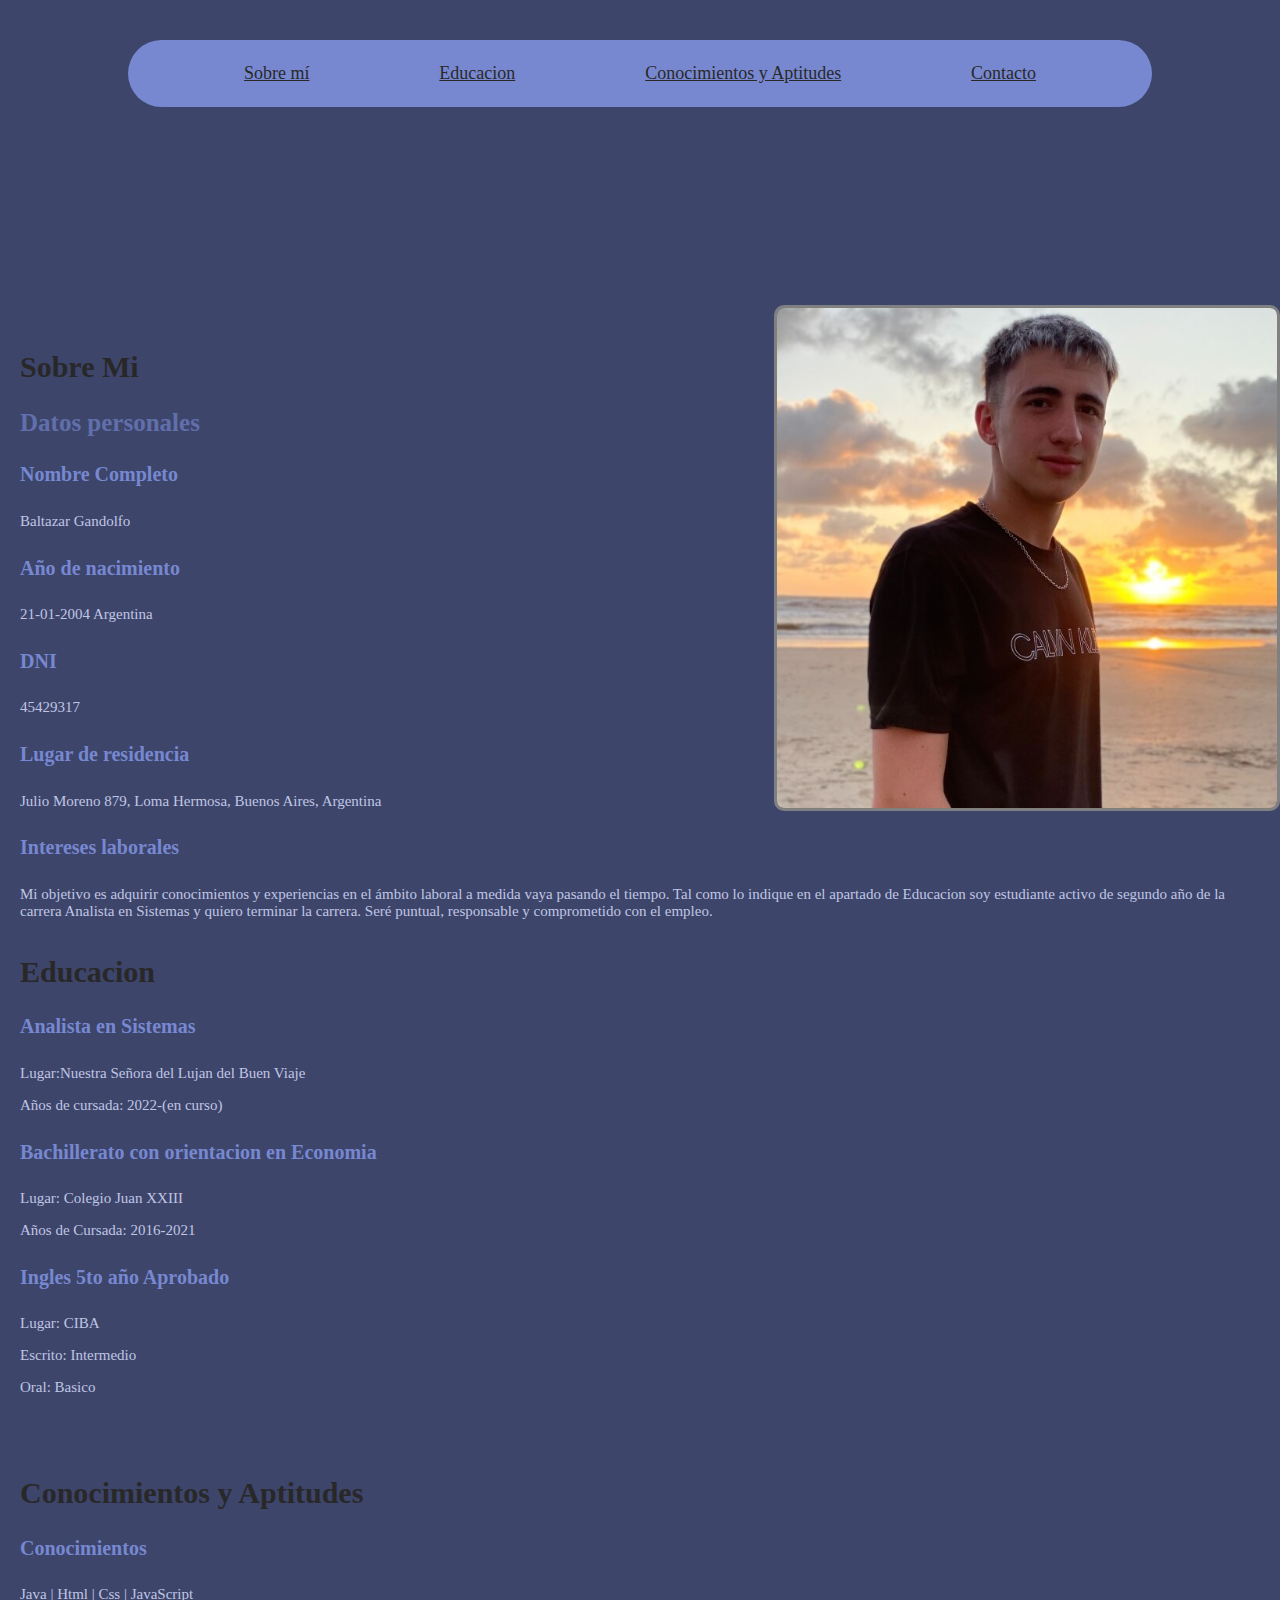
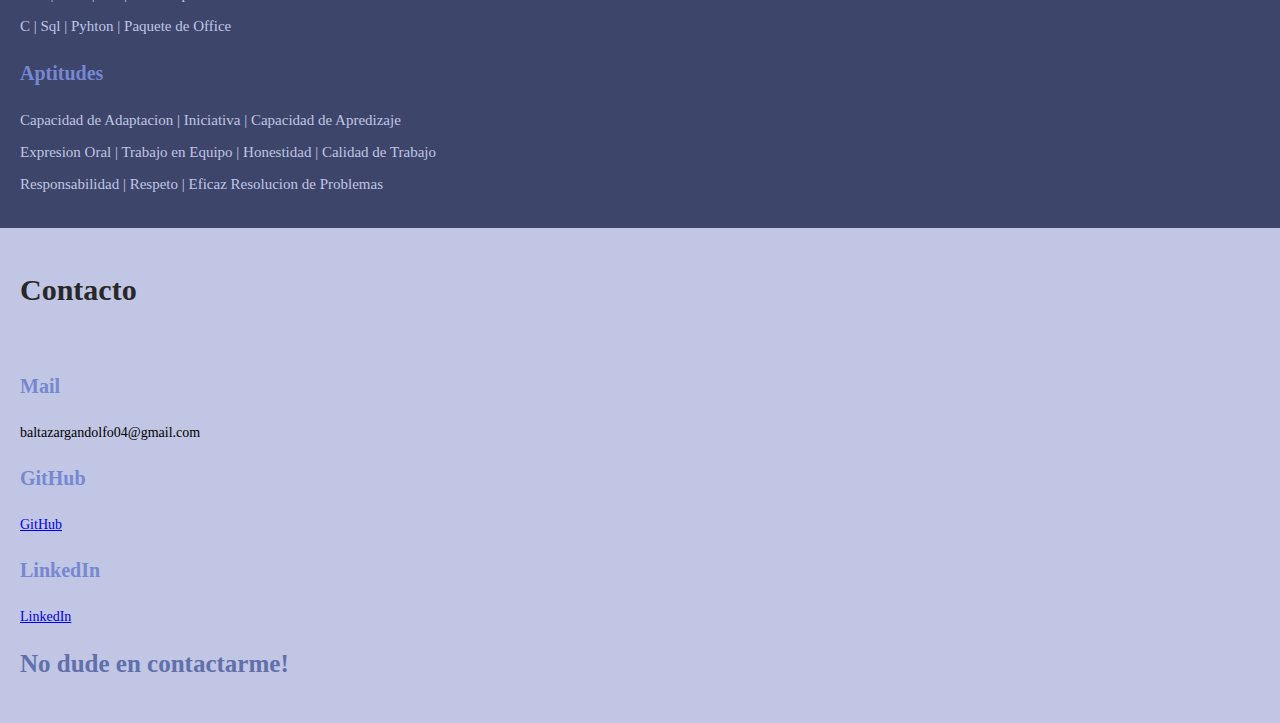
==== Curriculum/index.html @ 0b9947c7 "Parcial" ====
<!DOCTYPE html>
<html lang="es">
    <html lang="es">
        <head>
          <meta charset="UTF-8" />
          <meta http-equiv="X-UA-Compatible" content="IE=edge" />
          <link rel="stylesheet" href="./style.css">
          <meta name="viewport" content="width=device-width, initial-scale=1.0" />
    <title>Baltazar Gandolfo CV</title>
</head>
<body>

    <section class="inicio" id="inicio">
        <div class="contenido-seccion">
            <header>
                <nav id="nav" class="nav">
                    <ul class="lista">
                        <li><a href="#sobremi">Sobre mí</a></li>
                        <li><a href="#edu">Educacion</a></li>
                        <li><a href="#cono">Conocimientos y Aptitudes</a></li>
                        <li><a href="#contacto">Contacto</a></li>
                    </ul>
                </nav>
            </header>
        </div>
    </section>

    <section class="sobremi" id="sobremi">
        <div class="foto">
            <img src="./imagenes/foto_perfil.jpg"  alt="Foto de perfil">
        </div>
        <div class="contenido-seccion">
            <h2 class="titulo-seccion">Sobre Mi</h2>
            <h3>Datos personales</h3>

            <div class="fila">
                <div class="col1">
                    <span class="titulo-detalle"><h4>Nombre Completo</h4></span>
                    <p>Baltazar Gandolfo</p>
                </div>
                <div class="col">
                    <span class="titulo-detalle"><h4>Año de nacimiento</h4></span>
                    <p>21-01-2004 Argentina</p>
                </div>
                <div class="col2">
                    <span class="titulo-detalle"><h4>DNI</h4></span>
                    <p>45429317</p>
                </div>
                <div class="col3">
                    <span class="titulo-detalle"><h4>Lugar de residencia</h4></span>
                    <p>Julio Moreno 879, Loma Hermosa,
                        Buenos Aires, Argentina
                        </p>
                </div>
                <div class="col4">
                    <span class="titulo-detalle"><h4>Intereses laborales</h4></span>
                    <p id="edu">Mi objetivo es adquirir conocimientos y experiencias en el ámbito laboral a medida vaya pasando el tiempo. Tal como lo indique en el apartado de Educacion soy estudiante activo de segundo año de la carrera Analista en Sistemas y quiero terminar la carrera. Seré puntual, responsable y comprometido con el empleo.</p>
                </div>
            </div>
        </div>
    </section>

     <section  class="educacion" >
        <div class="contenido-seccion">
            <h2 class="titulo-seccion">Educacion</h2>
            <div class="info">
                <div class="col">
                    <tr>
                        <td class="datos">
                            <h4>Analista en Sistemas</h4>
                            <p>Lugar:Nuestra Señora del Lujan del Buen Viaje</p>
                            <p>Años de cursada: 2022-(en curso)</p>
                        </td>
                    </tr>
                    <tr>
                        <td>
                            <h4>Bachillerato con orientacion en Economia</h4>
                            <p>Lugar: Colegio Juan XXIII</p>
                            <p>Años de Cursada: 2016-2021</p>
                        </td>
                    </tr>
                    <tr>
                        <td>
                            <h4>Ingles 5to año Aprobado</h4>
                            <p>Lugar: CIBA</p>
                            <p>Escrito: Intermedio</p>
                            <p>Oral: Basico</p>
                        </td>
                    </tr>
                </div>
            </div>
        </div>
    </section>

    <section class="cono" id="cono">
        <div class="contenido-seccion">
            <h2 class="titulo-seccion">Conocimientos y Aptitudes</h2>
            <h4>Conocimientos</h4>
            <p>Java | Html | Css | JavaScript</p>
            <p>C | Sql | Pyhton | Paquete de Office </p>
            <h4>Aptitudes</h4>
            <p>Capacidad de Adaptacion | Iniciativa | Capacidad de Apredizaje</p>
            <p>Expresion Oral | Trabajo en Equipo | Honestidad | Calidad de Trabajo</p>
            <p>Responsabilidad | Respeto | Eficaz Resolucion de Problemas</p>
        </div>
    </section>


   

    <footer id="contacto">
        <div class="contenido-seccion">
            <h2 class="titulo-seccion">Contacto</h2>
                    <p class="texto_footer">Desarrollado por Baltazar Gandolfo</p>
                        <div class="col">
                            <h4> Mail </h4>
                            <span class="info-contacto">baltazargandolfo04@gmail.com</span>
                        </div>
                        <div class="col">
                            <h4> GitHub</h4>
                            <a href="https://github.com/Baltazar-Gandolfo" target="_blank" aria-label="GitHub">GitHub</a><br>
                        </div>
                        <div class="col">
                            <h4> LinkedIn</h4>
                            <a href="https://www.linkedin.com/in/baltazar-gandolfo-58532226a/" target="_blank" aria-label="LinkedIn">LinkedIn</a>
                        </div>
            <h3>No dude en contactarme!</h3>
        </div>
    </footer>

</body>
</html>
---- Curriculum/style.css ----
/* 8DA0F7
8597EA
7788D1
616FAB
3D456B
292828
*/
html{
    font-size: 62.5%;
}
body {
    font-family: Arial, sans-serif;
    margin: 0;
    padding: 0;
}

link{
    width: 5rem;
    height: 3rem;
}

.inicio {
    text-align: center;
    padding: 2rem;
}

.foto img {
    max-width: 100%;
    height: auto;
}


.contenido-seccion {
    padding: 2rem;
}

.inicio .contenido-seccion {
    display: flex;
    justify-content: center;
}

header{
    scroll-behavior: smooth;
}
ul{
    display: flex;
    justify-content: center;
    margin: auto;
    

}
body{
    background-color: #3D456B;
    font-family:'Segoe UI';
    margin: 0;
}
header{
    margin: 0;
    padding: 0;
    box-sizing: border-box;
    font-family: 'Segoe UI';
    width: 80vw;
    height: 25vh;
    align-items: center;
    justify-content: center;
    
}
ul li a:hover{
    background-color: #292828;
    border-radius: 3rem;
}

.lista{
    list-style-type: none;
}

ul{
    background: #7788D1;
    border-radius: 5rem;
    padding: 0%;
    display: flex;
    gap: 1em;
    width: 100%;
    justify-content: space-evenly;
    margin-right: 1rem;
    flex-wrap: wrap;
}


ul a{
    list-style: none;
    display: inline-grid;
    padding: 1.3rem 0rem;
    margin: 1rem 0rem;
    font-size: 1.8rem;
    font-weight: 500;
    color: #292828;
    cursor: pointer;
    z-index: 2;
    transition: color 0.3s;
}

nav a:hover{
    color: #fff;
}


.sobremi {
    float: left;
    width: 50vw,
}
.sobremi img{
justify-content: center;
width: 50rem;
}
.contacto{
    display: flex;
    float: right;
    width: 50%;
}
.foto {
    float: right;
    width: 50%; 
    text-align: right;
}
img{
    border:solid gray;
    border-radius: 10px;
}
h2{
    color: #292828;
    font-size: 3rem;
}
h3{
    font-size: 2.5rem;
    color: #616FAB ;
}
h4{
    color: #7788D1;
    font-size: 2rem;
    
}
p{
    color: #c0c6e4;
    font-size: 1.5rem;
}
footer{
    background-color:#c0c6e4 ;
}
.redes_sociales a {
font-size: 1rem;
}
#redes a{
    font-size:2rem ;
}

.contenido-seccion  {
    font-size: 1.4rem;
}
link{
    font-size: 3rem;
}
span{
    font-size: 1.4rem;
}
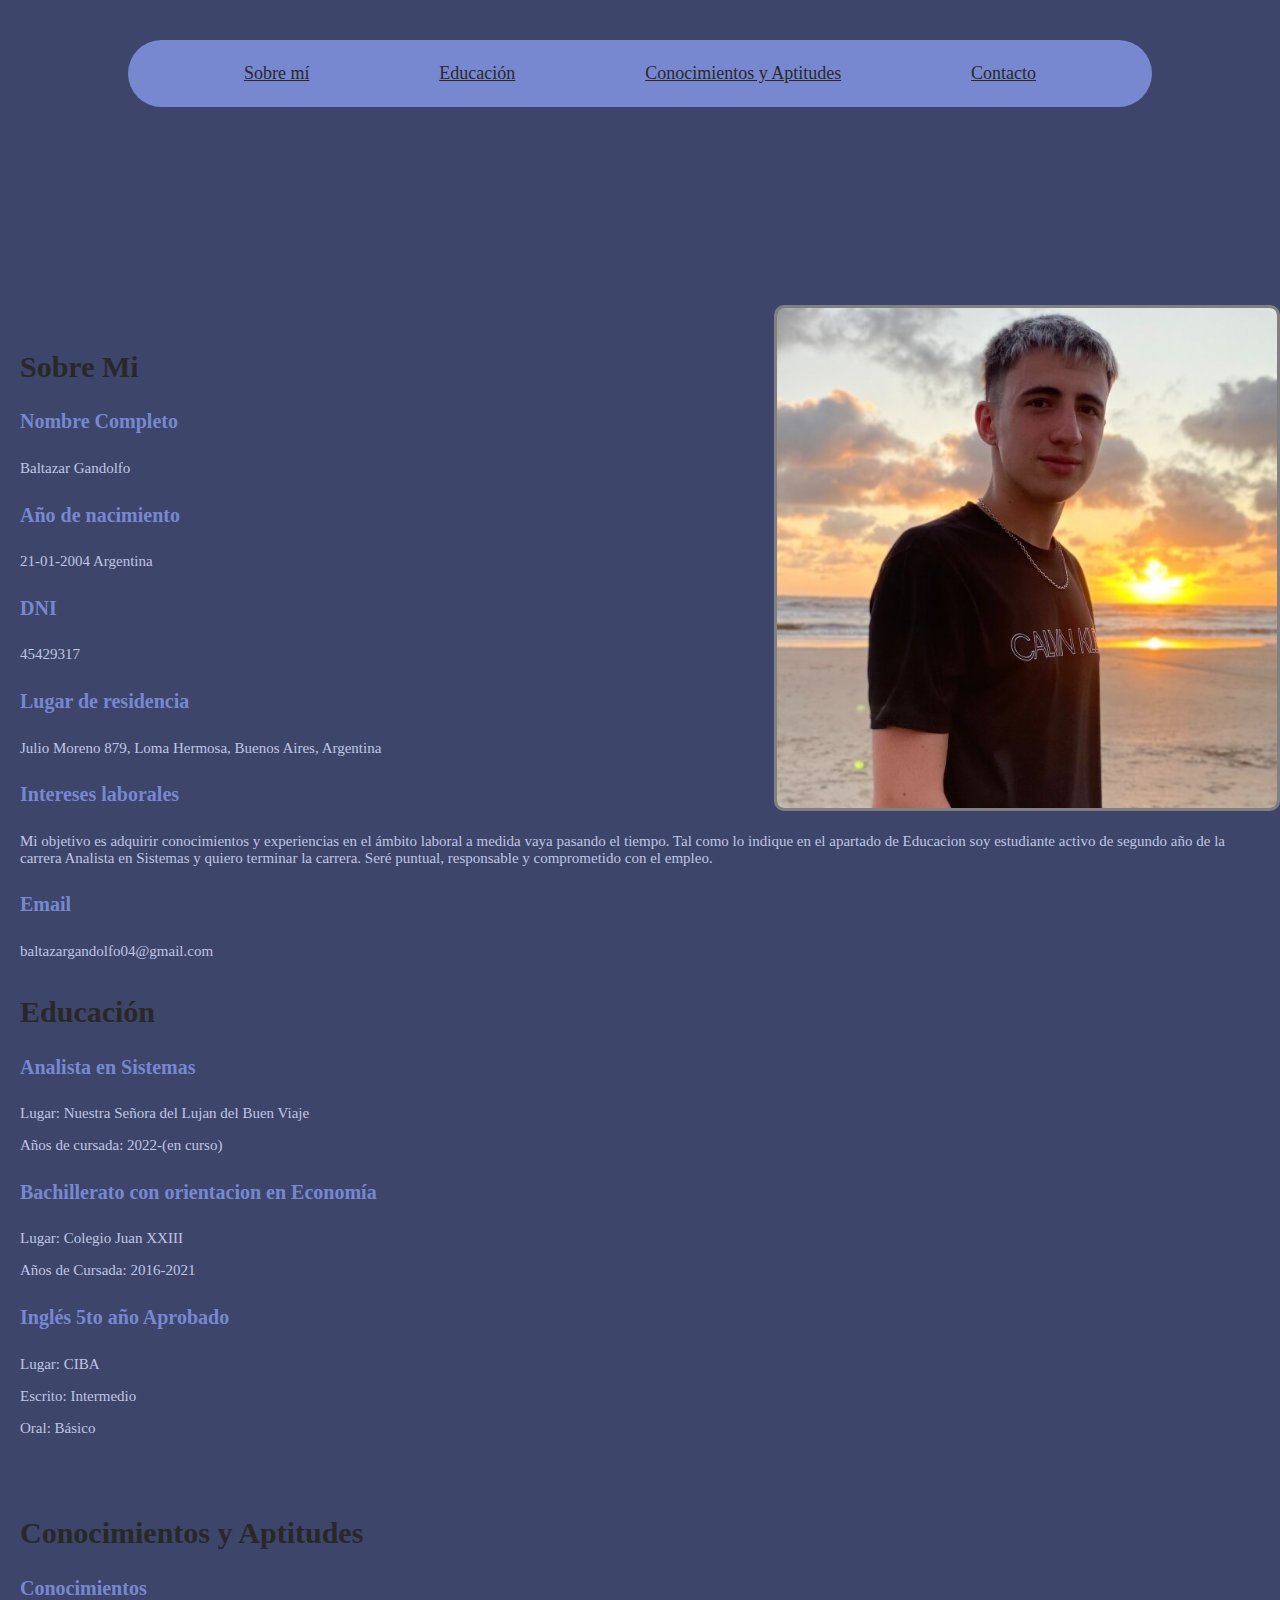
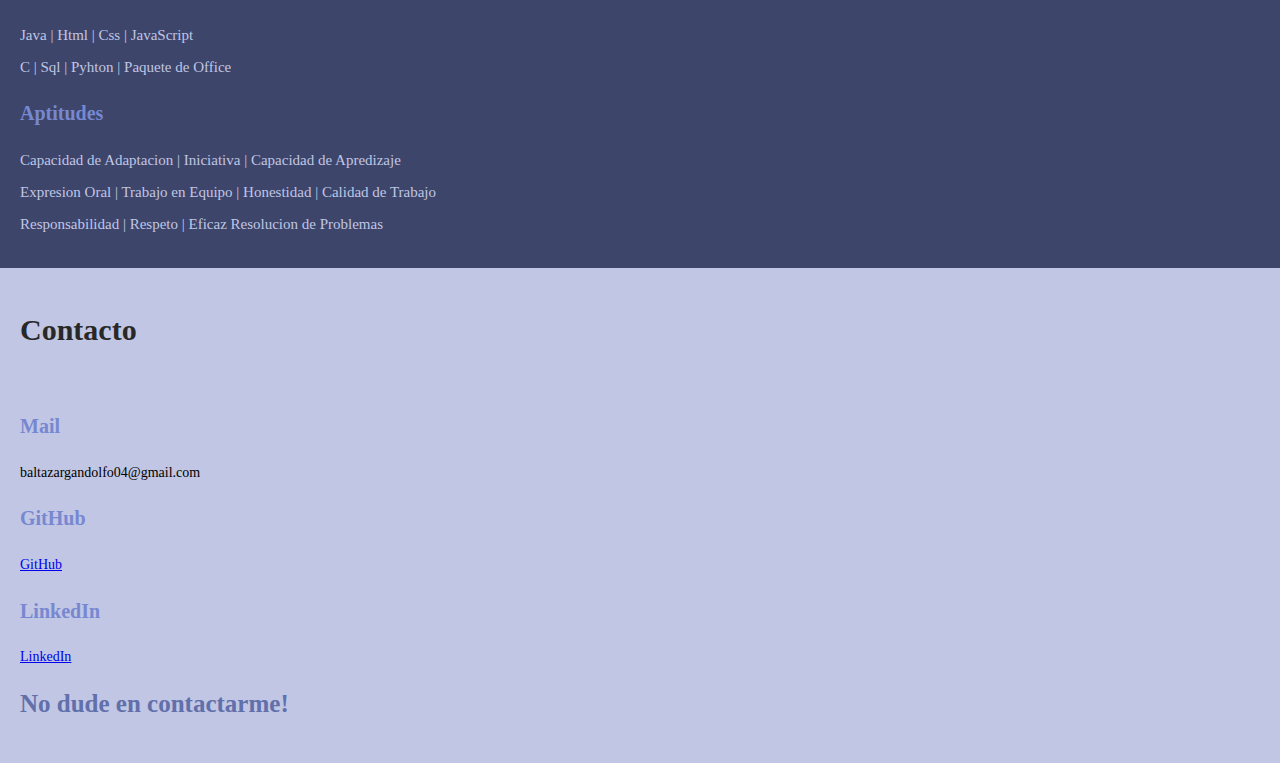
==== commit d292014c: "hola" ====
--- a/Curriculum/index.html
+++ b/Curriculum/index.html
@@ -16,7 +16,7 @@
                 <nav id="nav" class="nav">
                     <ul class="lista">
                         <li><a href="#sobremi">Sobre mí</a></li>
-                        <li><a href="#edu">Educacion</a></li>
+                        <li><a href="#edu">Educación</a></li>
                         <li><a href="#cono">Conocimientos y Aptitudes</a></li>
                         <li><a href="#contacto">Contacto</a></li>
                     </ul>
@@ -31,7 +31,6 @@
         </div>
         <div class="contenido-seccion">
             <h2 class="titulo-seccion">Sobre Mi</h2>
-            <h3>Datos personales</h3>
 
             <div class="fila">
                 <div class="col1">
@@ -56,35 +55,39 @@
                     <span class="titulo-detalle"><h4>Intereses laborales</h4></span>
                     <p id="edu">Mi objetivo es adquirir conocimientos y experiencias en el ámbito laboral a medida vaya pasando el tiempo. Tal como lo indique en el apartado de Educacion soy estudiante activo de segundo año de la carrera Analista en Sistemas y quiero terminar la carrera. Seré puntual, responsable y comprometido con el empleo.</p>
                 </div>
+                <div class="col5">
+                    <span class="titulo-detalle"><h4>Email</h4></span>
+                    <p>baltazargandolfo04@gmail.com</p>
+                </div>
             </div>
         </div>
     </section>
 
      <section  class="educacion" >
         <div class="contenido-seccion">
-            <h2 class="titulo-seccion">Educacion</h2>
+            <h2 class="titulo-seccion">Educación</h2>
             <div class="info">
                 <div class="col">
                     <tr>
                         <td class="datos">
                             <h4>Analista en Sistemas</h4>
-                            <p>Lugar:Nuestra Señora del Lujan del Buen Viaje</p>
+                            <p>Lugar: Nuestra Señora del Lujan del Buen Viaje</p>
                             <p>Años de cursada: 2022-(en curso)</p>
                         </td>
                     </tr>
                     <tr>
                         <td>
-                            <h4>Bachillerato con orientacion en Economia</h4>
+                            <h4>Bachillerato con orientacion en Economía</h4>
                             <p>Lugar: Colegio Juan XXIII</p>
                             <p>Años de Cursada: 2016-2021</p>
                         </td>
                     </tr>
                     <tr>
                         <td>
-                            <h4>Ingles 5to año Aprobado</h4>
+                            <h4>Inglés 5to año Aprobado</h4>
                             <p>Lugar: CIBA</p>
                             <p>Escrito: Intermedio</p>
-                            <p>Oral: Basico</p>
+                            <p>Oral: Básico</p>
                         </td>
                     </tr>
                 </div>
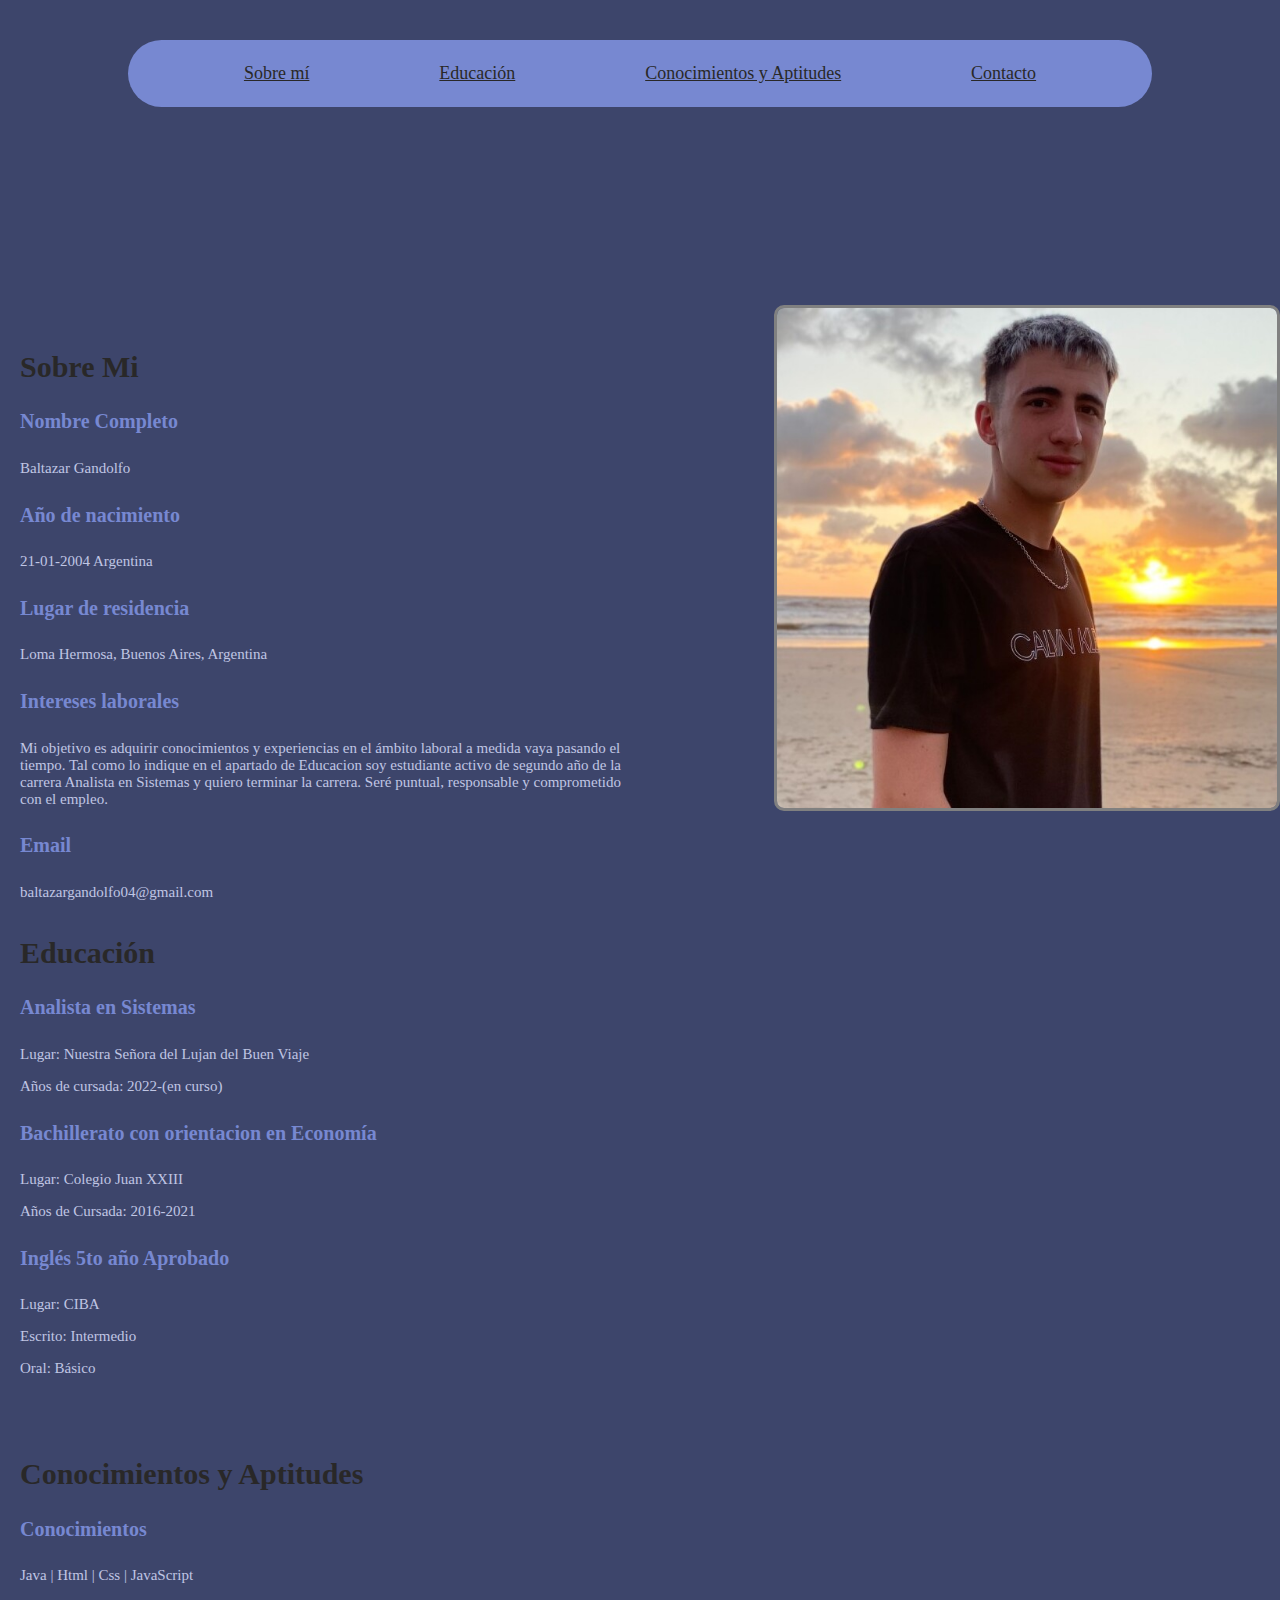
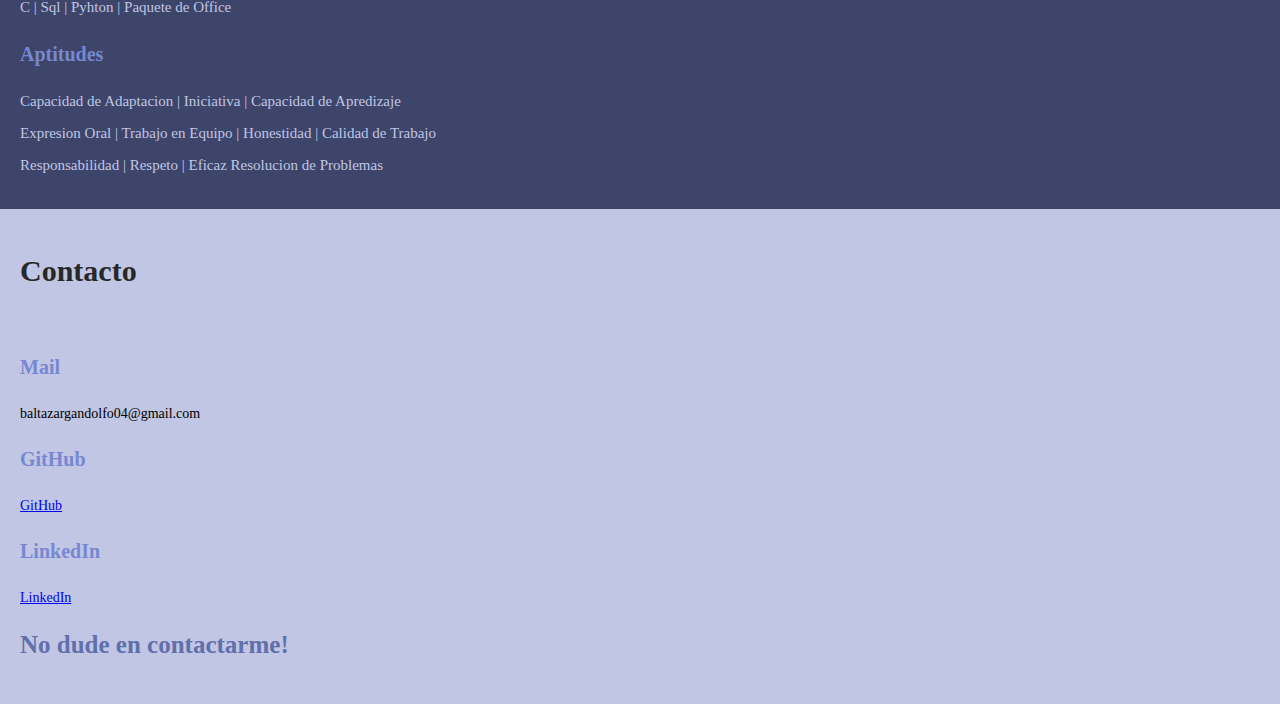
==== commit 17fb6141: "Update index.html" ====
--- a/Curriculum/index.html
+++ b/Curriculum/index.html
@@ -41,14 +41,9 @@
                     <span class="titulo-detalle"><h4>Año de nacimiento</h4></span>
                     <p>21-01-2004 Argentina</p>
                 </div>
-                <div class="col2">
-                    <span class="titulo-detalle"><h4>DNI</h4></span>
-                    <p>45429317</p>
-                </div>
                 <div class="col3">
                     <span class="titulo-detalle"><h4>Lugar de residencia</h4></span>
-                    <p>Julio Moreno 879, Loma Hermosa,
-                        Buenos Aires, Argentina
+                    <p>Loma Hermosa, Buenos Aires, Argentina
                         </p>
                 </div>
                 <div class="col4">
